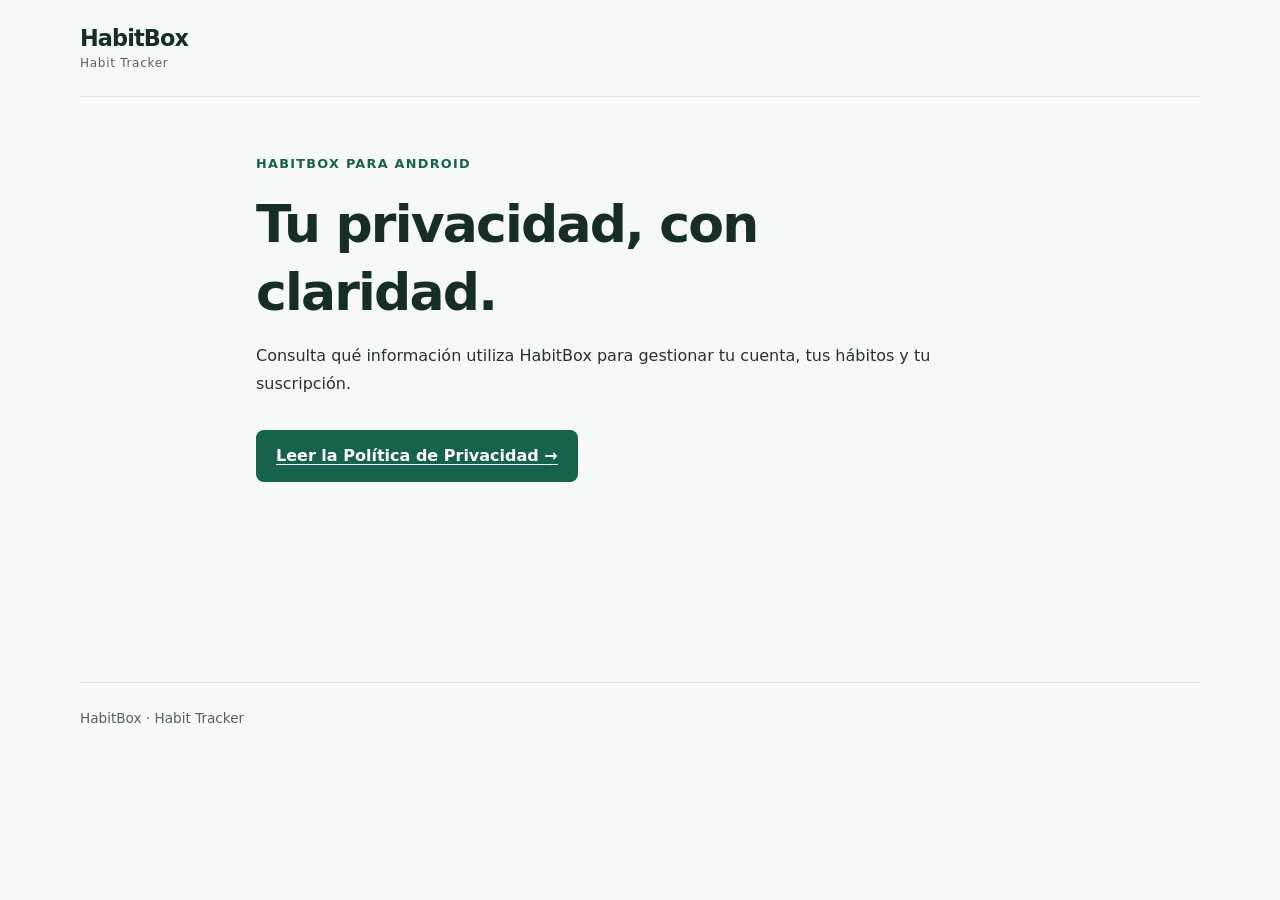
==== index.html @ 623f66b6 "Add HabitBox privacy website" ====
<!doctype html>
<html lang="es">
<head>
  <meta charset="utf-8">
  <meta name="viewport" content="width=device-width, initial-scale=1">
  <meta name="description" content="Consulta la Política de Privacidad de HabitBox: Habit Tracker para Android.">
  <title>Privacidad · HabitBox</title>
  <link rel="stylesheet" href="styles.css">
</head>
<body>
  <header class="site-header">
    <a class="brand" href="./" aria-label="HabitBox, inicio">HabitBox <span>Habit Tracker</span></a>
  </header>
  <main class="home" id="contenido">
    <p class="eyebrow">HabitBox para Android</p>
    <h1>Tu privacidad, con claridad.</h1>
    <p>Consulta qué información utiliza HabitBox para gestionar tu cuenta, tus hábitos y tu suscripción.</p>
    <a class="button" href="privacy">Leer la Política de Privacidad <span aria-hidden="true">→</span></a>
  </main>
  <footer class="site-footer"><p>HabitBox <span aria-hidden="true">·</span> Habit Tracker</p></footer>
</body>
</html>
---- styles.css ----
:root {
  color-scheme: light;
  font-family: system-ui, -apple-system, BlinkMacSystemFont, "Segoe UI", sans-serif;
  color: #24332f;
  background: #f7f9f8;
  line-height: 1.75;
  font-synthesis: none;
  --accent: #17624d;
  --muted: #53645d;
  --border: #dce5df;
}

* { box-sizing: border-box; }
body { margin: 0; }
a { color: var(--accent); text-underline-offset: 0.2em; }
a:hover { text-decoration-thickness: 2px; }
a:focus-visible { outline: 3px solid #246bd1; outline-offset: 5px; border-radius: 2px; }
p, li { overflow-wrap: anywhere; }
p { margin: 0 0 1rem; }
ul, ol { padding-left: 1.4rem; }
li + li { margin-top: 0.5rem; }
h1, h2, h3 { color: #172e25; line-height: 1.3; }
h1 { font-size: clamp(2rem, 5vw, 3.25rem); letter-spacing: -0.035em; margin: 0 0 1rem; }
h2 { font-size: 1.35rem; margin: 0 0 1rem; letter-spacing: -0.015em; }
h3 { font-size: 1.05rem; margin: 1.4rem 0 0.5rem; }
section, main, header[id] { scroll-margin-top: 1.5rem; }
.site-header, .site-footer { width: min(100% - 3rem, 70rem); margin-inline: auto; }
.site-header { display: flex; align-items: center; justify-content: space-between; gap: 1rem; padding-block: 1.5rem; border-bottom: 1px solid var(--border); }
.brand { text-decoration: none; color: #172e25; font-size: 1.4rem; font-weight: 750; letter-spacing: -0.04em; line-height: 1.3; }
.brand span { display: block; margin-top: 0.2rem; color: var(--muted); font-size: 0.75rem; font-weight: 500; letter-spacing: 0.06em; }
.header-label { color: var(--muted); font-size: 0.875rem; }
.policy, .home { width: min(100% - 3rem, 48rem); margin-inline: auto; padding-block: 3.5rem; }
.eyebrow { color: var(--accent); font-size: 0.8rem; font-weight: 700; letter-spacing: 0.1em; text-transform: uppercase; }
.updated { color: var(--muted); font-size: 0.9rem; }
.lead { font-size: 1.125rem; margin-top: 1.5rem; }
.notice { margin-block: 2rem; padding: 1.25rem; border: 1px solid #dbc996; border-left: 4px solid #8b6819; border-radius: 0.5rem; background: #fff9e9; color: #594513; }
.notice h2 { color: inherit; font-size: 1rem; }
.notice p { margin: 0; font-size: 0.95rem; }
.contents { padding: 1.5rem; margin-block: 2rem 3rem; background: #eef4f0; border: 1px solid var(--border); border-radius: 0.75rem; }
.contents h2 { font-size: 1.05rem; }
.contents ol { display: grid; grid-template-columns: 1fr 1fr; gap: 0.5rem 2rem; margin-bottom: 0; font-size: 0.9rem; }
.contents li + li { margin-top: 0; }
.contents a { display: inline-block; padding-block: 0.25rem; }
.policy section { padding-block: 2rem; border-top: 1px solid var(--border); }
.policy section > :last-child { margin-bottom: 0; }
.providers li + li { margin-top: 1rem; }
.contact-pending { padding: 1rem; background: #eef4f0; border-radius: 0.5rem; }
.contact-pending span { display: block; }
.back-top { display: inline-block; margin-top: 1rem; padding-block: 0.5rem; }
.site-footer { display: flex; flex-wrap: wrap; justify-content: space-between; gap: 0.5rem 2rem; padding-block: 1.5rem; border-top: 1px solid var(--border); color: var(--muted); font-size: 0.85rem; }
.site-footer p { margin: 0; }
.home { min-height: 65vh; }
.home h1 { max-width: 15ch; }
.button { display: inline-block; padding: 0.75rem 1.25rem; margin-top: 1rem; background: var(--accent); color: white; border-radius: 0.5rem; font-weight: 600; }
.skip-link { position: absolute; top: 0.75rem; left: 1rem; padding: 0.75rem 1rem; background: white; z-index: 10; transform: translateY(-200%); }
.skip-link:focus { transform: translateY(0); }

@media (max-width: 600px) {
  .site-header, .site-footer, .policy, .home { width: calc(100% - 2rem); }
  .policy, .home { padding-block: 2rem; }
  .contents { padding: 1.25rem; }
  .contents ol { grid-template-columns: 1fr; }
  .policy section { padding-block: 1.75rem; }
}

@media (prefers-reduced-motion: reduce) {
  html { scroll-behavior: auto; }
}

@media print {
  :root { background: white; color: black; }
  .policy { width: 100%; padding-block: 1rem; }
  .skip-link, .contents, .back-top, .header-label { display: none; }
  .policy section { break-inside: avoid; }
  h2, h3 { break-after: avoid; }
}
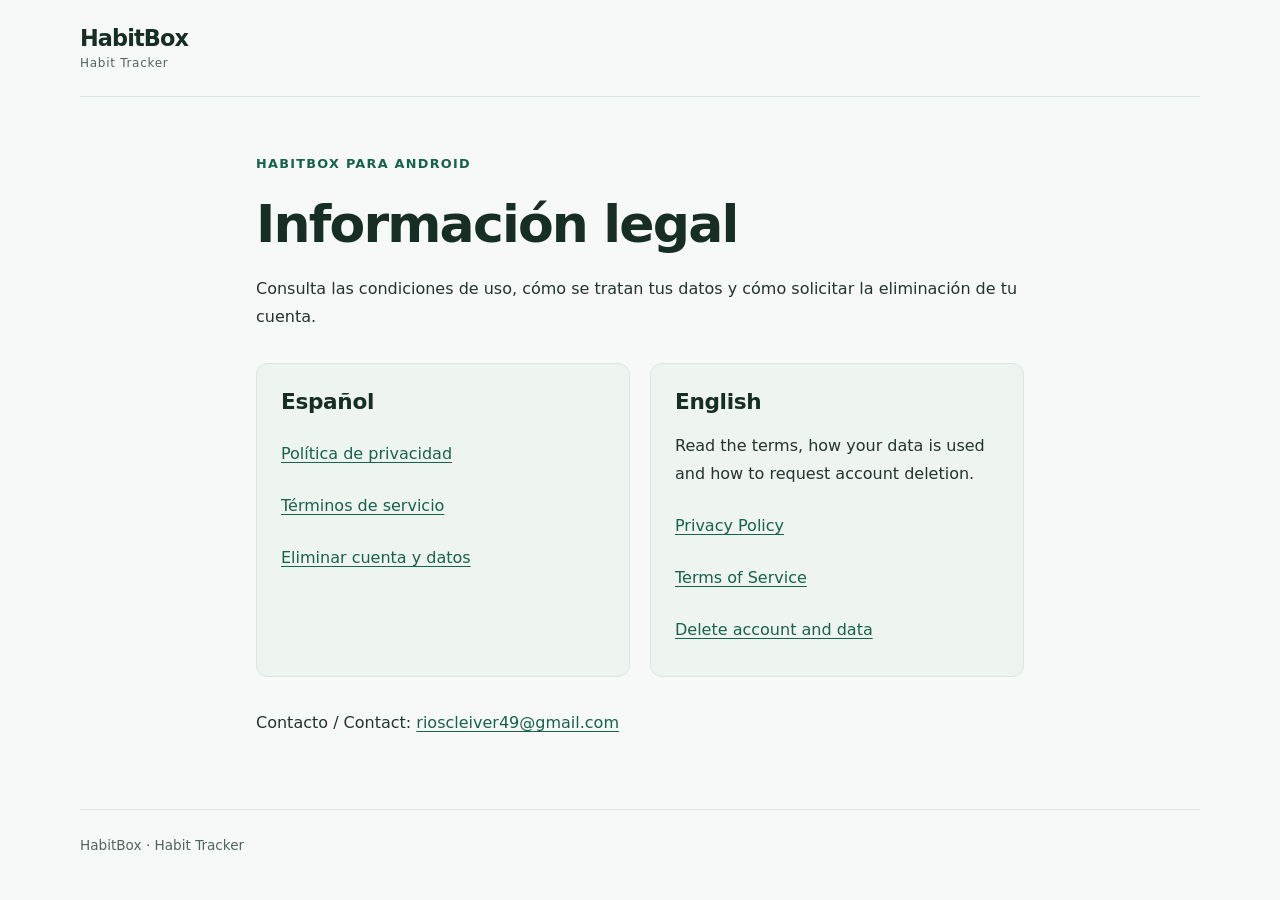
==== commit 72af682d: "feature: new pages" ====
--- a/index.html
+++ b/index.html
@@ -3,19 +3,39 @@
 <head>
   <meta charset="utf-8">
   <meta name="viewport" content="width=device-width, initial-scale=1">
-  <meta name="description" content="Consulta la Política de Privacidad de HabitBox: Habit Tracker para Android.">
-  <title>Privacidad · HabitBox</title>
+  <meta name="description" content="Privacidad, términos de servicio y eliminación de cuenta de HabitBox, en español e inglés. HabitBox legal information in Spanish and English.">
+  <title>Información legal / Legal information · HabitBox</title>
   <link rel="stylesheet" href="styles.css">
 </head>
 <body>
+  <a class="skip-link" href="#contenido">Saltar al contenido / Skip to content</a>
   <header class="site-header">
     <a class="brand" href="./" aria-label="HabitBox, inicio">HabitBox <span>Habit Tracker</span></a>
   </header>
   <main class="home" id="contenido">
     <p class="eyebrow">HabitBox para Android</p>
-    <h1>Tu privacidad, con claridad.</h1>
-    <p>Consulta qué información utiliza HabitBox para gestionar tu cuenta, tus hábitos y tu suscripción.</p>
-    <a class="button" href="privacy">Leer la Política de Privacidad <span aria-hidden="true">→</span></a>
+    <h1>Información legal</h1>
+    <p>Consulta las condiciones de uso, cómo se tratan tus datos y cómo solicitar la eliminación de tu cuenta.</p>
+    <div class="language-grid">
+      <section class="language-card" aria-labelledby="es-heading">
+        <h2 id="es-heading">Español</h2>
+        <nav aria-label="Información legal en español"><ul>
+          <li><a href="privacy.html">Política de privacidad</a></li>
+          <li><a href="terms.html">Términos de servicio</a></li>
+          <li><a href="delete-account-es.html">Eliminar cuenta y datos</a></li>
+        </ul></nav>
+      </section>
+      <section class="language-card" lang="en" aria-labelledby="en-heading">
+        <h2 id="en-heading">English</h2>
+        <p>Read the terms, how your data is used and how to request account deletion.</p>
+        <nav aria-label="Legal information in English"><ul>
+          <li><a href="privacy-en.html" hreflang="en">Privacy Policy</a></li>
+          <li><a href="terms-en.html" hreflang="en">Terms of Service</a></li>
+          <li><a href="delete-account.html" hreflang="en">Delete account and data</a></li>
+        </ul></nav>
+      </section>
+    </div>
+    <p class="contact-line">Contacto / <span lang="en">Contact</span>: <a href="mailto:rioscleiver49@gmail.com">rioscleiver49@gmail.com</a></p>
   </main>
   <footer class="site-footer"><p>HabitBox <span aria-hidden="true">·</span> Habit Tracker</p></footer>
 </body>
--- a/styles.css
+++ b/styles.css
@@ -54,8 +54,19 @@
 .button { display: inline-block; padding: 0.75rem 1.25rem; margin-top: 1rem; background: var(--accent); color: white; border-radius: 0.5rem; font-weight: 600; }
 .skip-link { position: absolute; top: 0.75rem; left: 1rem; padding: 0.75rem 1rem; background: white; z-index: 10; transform: translateY(-200%); }
 .skip-link:focus { transform: translateY(0); }
+.language-nav, .site-footer nav { display: flex; flex-wrap: wrap; gap: 0.5rem 1.25rem; align-items: center; }
+.language-nav { font-size: 0.9rem; }
+.language-nav a, .site-footer nav a { display: inline-block; padding-block: 0.5rem; }
+.language-nav [aria-current] { font-weight: 700; }
+.language-grid { display: grid; grid-template-columns: repeat(2, minmax(0, 1fr)); gap: 1.25rem; margin-block: 2rem; }
+.language-card { background: #eef4f0; border: 1px solid var(--border); border-radius: 0.75rem; padding: 1.5rem; }
+.language-card ul { list-style: none; padding: 0; margin-bottom: 0; }
+.language-card a { display: block; padding-block: 0.5rem; }
+.contact-line { margin-top: 2rem; }
 
 @media (max-width: 600px) {
+  .site-header { flex-wrap: wrap; }
+  .language-grid { grid-template-columns: 1fr; }
   .site-header, .site-footer, .policy, .home { width: calc(100% - 2rem); }
   .policy, .home { padding-block: 2rem; }
   .contents { padding: 1.25rem; }
